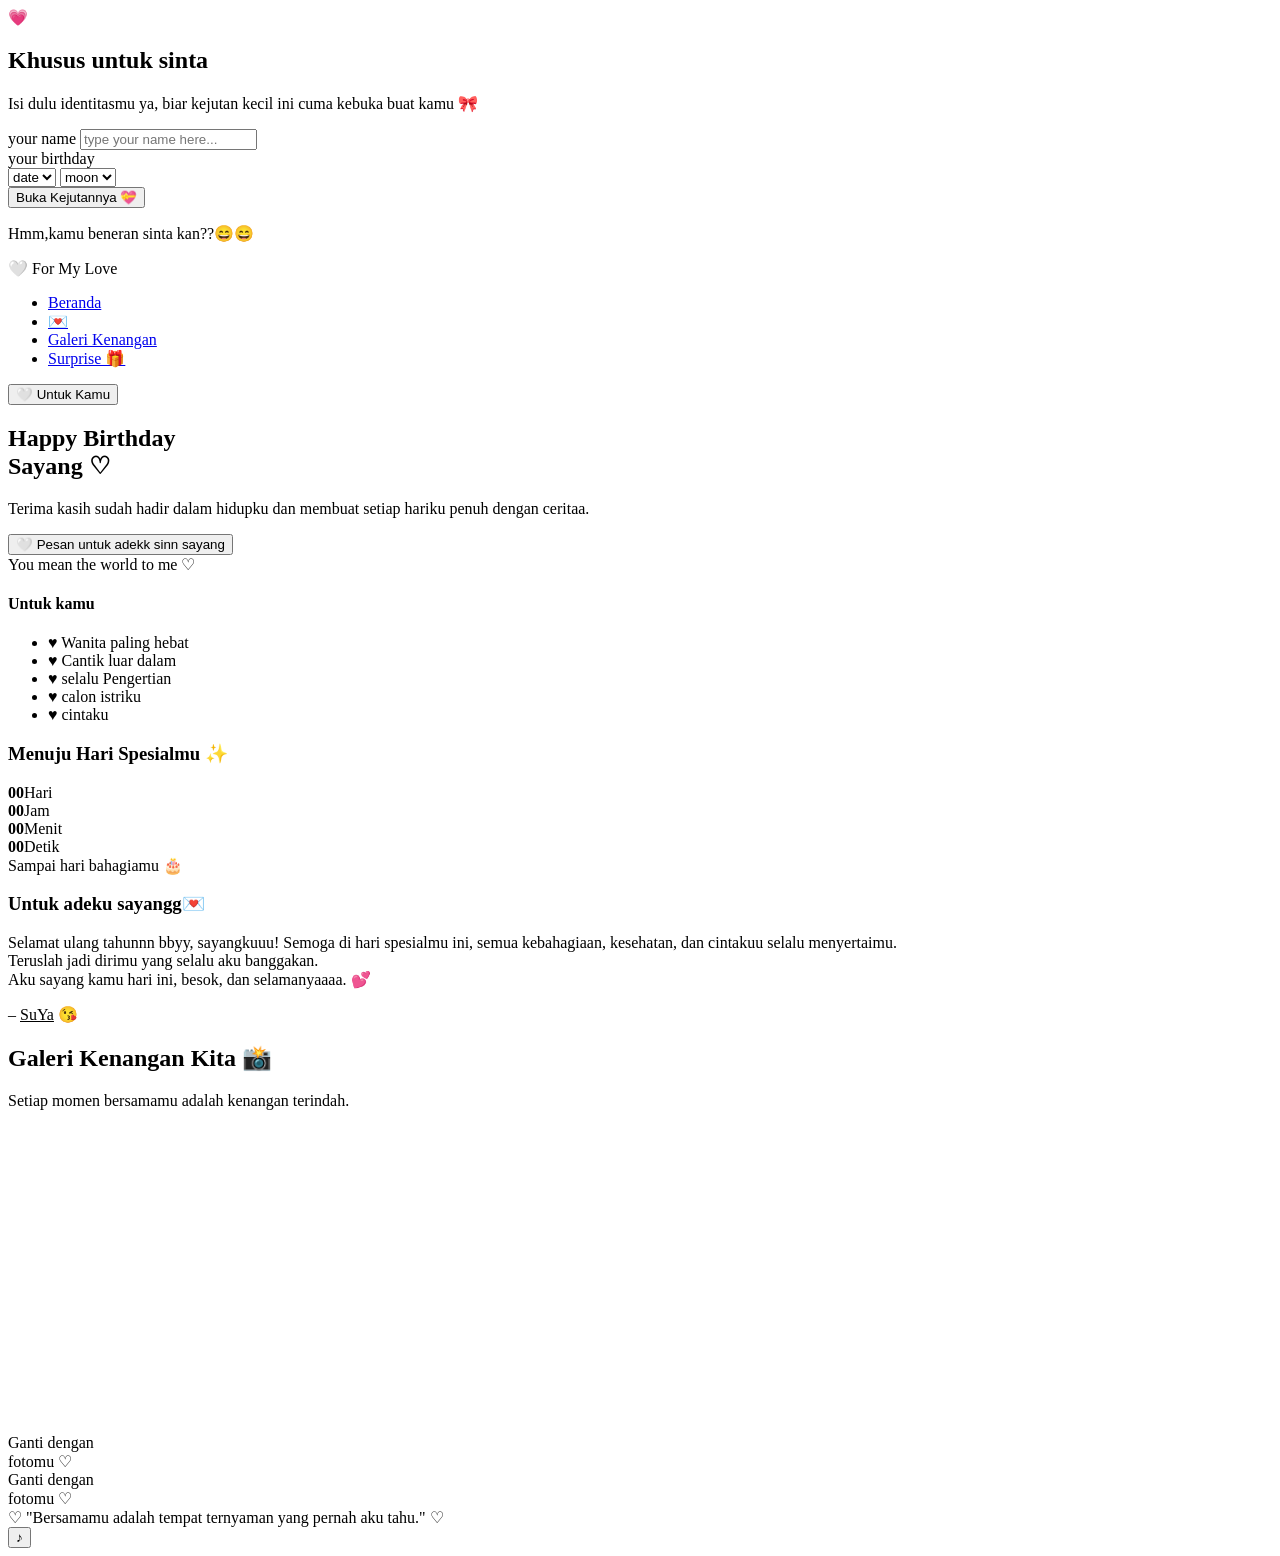
==== index.html @ 68ebcc74 "Add files via upload" ====
<!DOCTYPE html>
<html lang="id">
<head>
<meta charset="UTF-8">
<meta name="viewport" content="width=device-width, initial-scale=1.0">
<meta http-equiv="Content-Security-Policy" content="...">
<meta name="referrer" content="strict-origin-when-cross-origin">
<meta name="robots" content="noindex, nofollow">
<script>
  if (window.top !== window.self) { window.top.location = window.self.location; }
</script>
<title>For My Love 💗</title>

<!-- ======================================================
     FONT: Mengambil 2 jenis font dari Google Fonts
     - 'Playfair Display' & 'Great Vibes' untuk judul (kesan romantis, tulisan tangan)
     - 'Poppins' untuk teks biasa (mudah dibaca)
====================================================== -->
<link rel="preconnect" href="https://fonts.googleapis.com">
<link href="https://fonts.googleapis.com/css2?family=Great+Vibes&family=Playfair+Display:ital,wght@0,600;0,700;1,600&family=Poppins:wght@300;400;500;600;700&display=swap" rel="stylesheet">
<link rel="stylesheet" href="style.css">
</head>
<body>

<!-- ======================================================
     LOADING SCREEN / INTRO
     Layar pembuka bertema bunga bercahaya (neon). Daftar bunga & posisinya diisi otomatis
     lewat JavaScript (lihat bagian file javascript).
     Tombol titik biru di tengah = trigger untuk masuk website
     sekaligus trigger pertama kali musik latar diputar.
====================================================== -->
<div id="loadingScreen">
  <div class="flower-field" id="flowerField"></div>
 <div class="login-card" id="loginCard">
  <div class="login-icon">💗</div>
  <h2 class="login-title">Khusus untuk sinta</h2>
  <p class="login-sub">Isi dulu identitasmu ya, biar kejutan kecil ini cuma kebuka buat kamu 🎀</p>

  <div class="login-field">
    <label for="loginName">your name</label>
    <input type="text" id="loginName" placeholder="type your name here..." autocomplete="off">
  </div>

  <div class="login-field login-field-date">
    <label>your birthday</label>
    <div class="date-selects">
      <select id="loginDay"><option value="">date</option></select>
      <select id="loginMonth"><option value="">moon</option></select>
    </div>
  </div>

  <button class="login-submit" id="loginSubmit">
    Buka Kejutannya <span class="heart-icon">💝</span>
  </button>

  <p class="login-error" id="loginError">Hmm,kamu beneran sinta kan??😄😄</p>
</div>
</div>

<!-- ======================================================
     SELURUH KONTEN WEBSITE UTAMA
     Dibungkus dalam #siteContent supaya bisa di-fade-in
     bersamaan begitu loading screen ditutup.
====================================================== -->
<div id="siteContent">

<!-- ======================================================
     ELEMEN DEKORASI: hati & kelopak melayang di background
     (dibuat lewat JS supaya jumlah & posisinya acak/dinamis)
====================================================== -->
<div class="floaters" id="floaters"></div>

<!-- ======================================================
     AUDIO BACKSOUND
     Ganti "musik.mp3" dengan lagu pilihanmu (upload file audio
     ke folder yang sama dengan file HTML ini).
     loop -> lagu diulang terus, preload -> disiapkan dari awal.
====================================================== -->
<audio id="bgMusic" loop preload="auto">
  <source src="musik.mp3" type="audio/mpeg">
</audio>


<!-- ======================================================
     NAVBAR
====================================================== -->
<header>
  <div class="logo">🤍 For My Love</div>
  <nav>
    <ul>
      <li><a href="#beranda" class="active">Beranda</a></li>
      <li><a href="#pesan">💌</a></li>
      <li><a href="#galeri">Galeri Kenangan</a></li>
      <li><a href="D:\projek gabut\projek 30 mar\suprise.html" target="_blank" rel="noopener noreferrer">Surprise 🎁</a></li>
    </ul>
  </nav>
  <button class="btn-cta">🤍 Untuk Kamu</button>
</header>

<!-- ======================================================
     HERO SECTION
====================================================== -->
<section class="hero" id="beranda">
  <div class="hero-text">
    <h1>Happy Birthday<br>Sayang <span class="heart">♡</span></h1>
    <p>Terima kasih sudah hadir dalam hidupku dan membuat setiap hariku penuh dengan ceritaa.</p>
    <!-- Tombol ini akan men-scroll halaman ke bagian "Pesan Untukmu" -->
    <button class="btn-main" onclick="document.getElementById('pesan').scrollIntoView({behavior:'smooth'})">
      🤍 Pesan untuk adekk sinn sayang
    </button>
  </div>

  <div class="bouquet-wrap">
    <div class="polaroid">
      <div class="bouquet">
        <div class="rose r1"></div>
        <div class="rose r2"></div>
        <div class="rose r3"></div>
        <div class="rose r4"></div>
        <div class="rose r5"></div>
      </div>
      <div class="note-card">You mean the world to me ♡</div>
    </div>
    <div class="sticky-note">
      <h4>Untuk kamu</h4>
      <ul>
        <li>♥ Wanita paling hebat</li>
        <li>♥ Cantik luar dalam</li>
        <li>♥ selalu Pengertian</li>
        <li>♥ calon istriku </li>
        <li>♥ cintaku</li>
      </ul>
    </div>
  </div>
</section>

<!-- ======================================================
     COUNTDOWN + PESAN UNTUKMU
====================================================== -->
<section class="split-section" id="pesan">
  <div class="card countdown-card">
    <h3>Menuju Hari Spesialmu ✨</h3>
    <div class="timer">
      <div class="box"><b id="cd-days">00</b><span>Hari</span></div>
      <div class="box"><b id="cd-hours">00</b><span>Jam</span></div>
      <div class="box"><b id="cd-mins">00</b><span>Menit</span></div>
      <div class="box"><b id="cd-secs">00</b><span>Detik</span></div>
    </div>
    <div class="caption">Sampai hari bahagiamu 🎂</div>
  </div>

  <div class="card message-card">
    <h3>Untuk adeku sayangg💌</h3>
    <p >
      Selamat ulang tahunnn bbyy, sayangkuuu! Semoga di hari spesialmu ini, semua kebahagiaan,
      kesehatan, dan cintakuu selalu menyertaimu.<br>
      Teruslah jadi dirimu yang selalu aku banggakan.<br>
      Aku sayang kamu hari ini, besok, dan selamanyaaaa. 💕
    </p>
    <div class="signature">– <u>SuYa</u> 😘</div>
  </div>
</section>

<!-- ======================================================
     GALERI KENANGAN
     Setiap kotak adalah "slot foto" — ganti background-image
     di CSS (.p1, .p2, dst) dengan url('foto-kamu.jpg') untuk
     menampilkan foto asli kalian.
====================================================== -->
<section class="gallery-section" id="galeri">
  <h2>Galeri Kenangan Kita 📸</h2>
  <p class="sub">Setiap momen bersamamu adalah kenangan terindah.</p>
  <div class="gallery-grid" id="kenangan">
    <div class="photo-slot p1"></div>
  <div class="photo-slot p2 video-slot">
  <video src="gambar\video 2.mp4" poster="gambar\foto 2.png" autoplay muted loop playsinline></video>
</div>
    <div class="photo-slot p3"></div>
    <div class="photo-slot p4">
       <video src="gambar\video 4.mp4" poster="gambar\foto 4.png" autoplay muted loop playsinline></video>
    </div>
    <div class="photo-slot p5">Ganti dengan<br>fotomu ♡</div>
    <div class="photo-slot p6">Ganti dengan<br>fotomu ♡</div>
  </div>
</section>

<!-- ======================================================
     FOOTER QUOTE
====================================================== -->
<footer>
  ♡ "Bersamamu adalah tempat ternyaman yang pernah aku tahu." ♡
</footer>

<!-- ======================================================
     TOMBOL TOGGLE MUSIK (BACKSOUND)
====================================================== -->
<button id="musicToggle" title="Putar / Jeda Musik"><i>♪</i></button>

</div><!-- /#siteContent -->

<script src="script.js"></script>
</body>
</html>
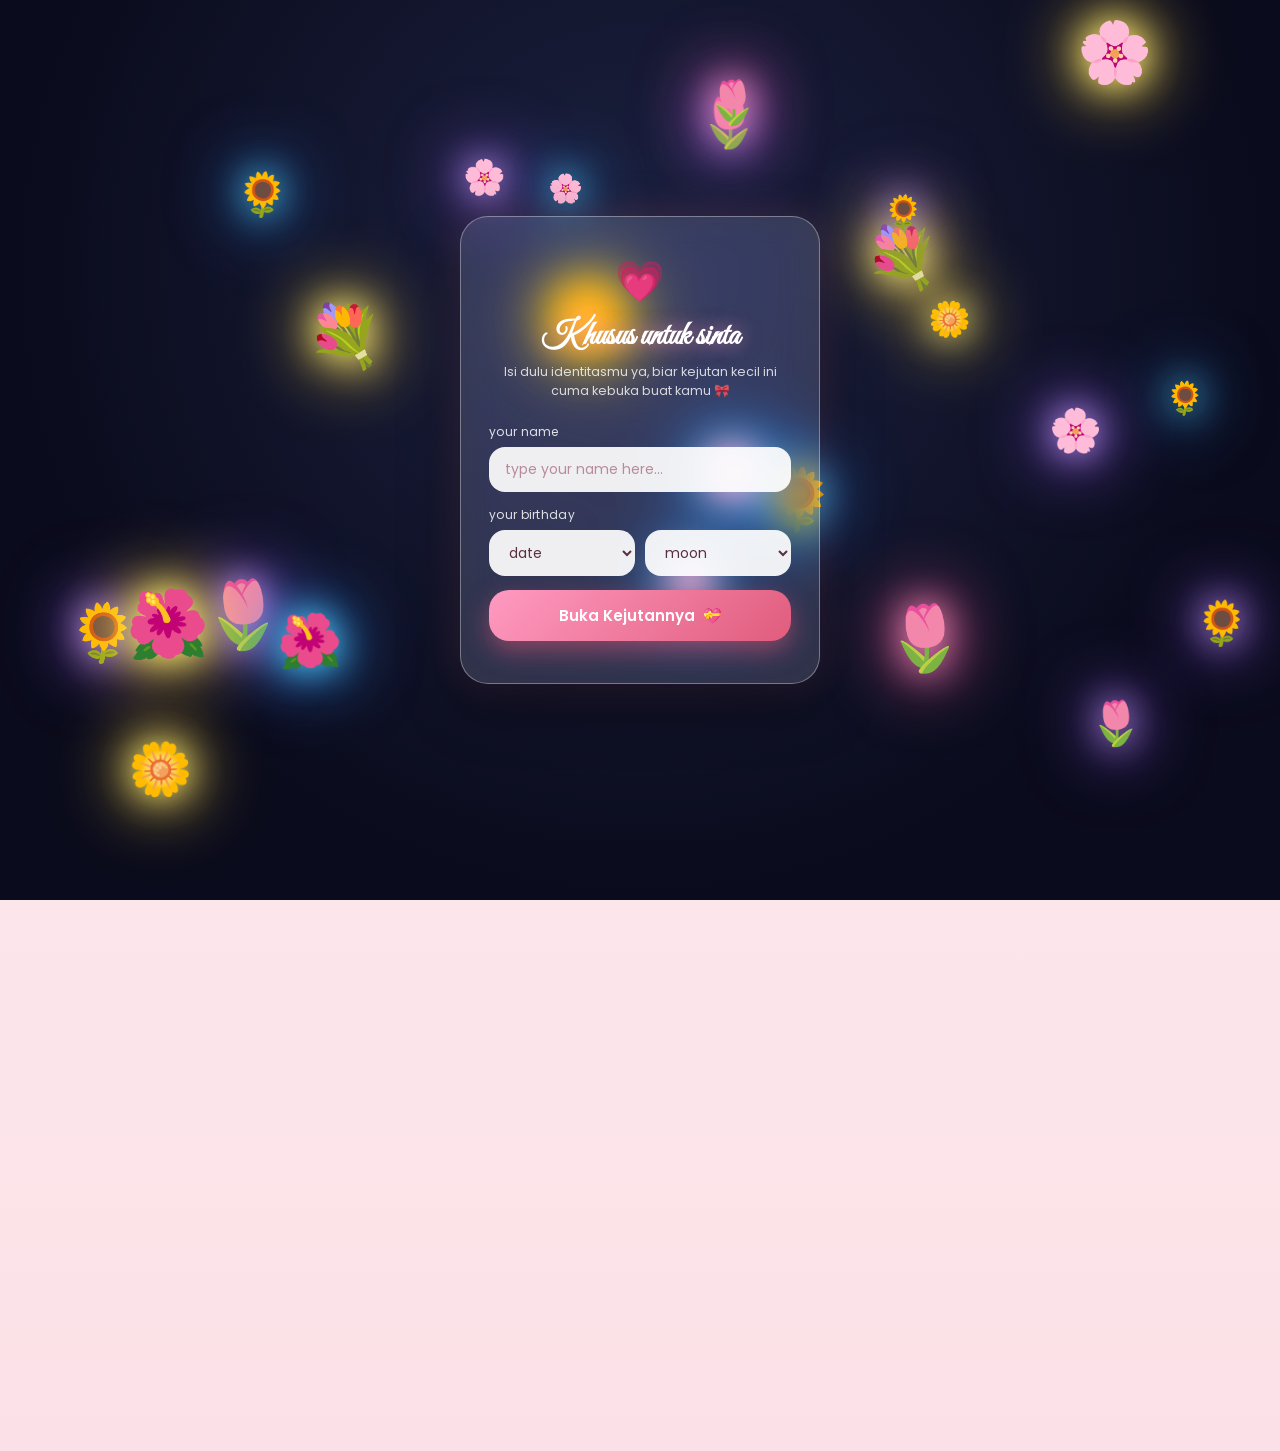
==== commit 8047805c: "Update index.html" ====
--- a/index.html
+++ b/index.html
@@ -91,10 +91,10 @@
       <li><a href="#beranda" class="active">Beranda</a></li>
       <li><a href="#pesan">💌</a></li>
       <li><a href="#galeri">Galeri Kenangan</a></li>
-      <li><a href="D:\projek gabut\projek 30 mar\suprise.html" target="_blank" rel="noopener noreferrer">Surprise 🎁</a></li>
+      <li><a href="suprise.html" target="_blank" rel="noopener noreferrer">Surprise 🎁</a></li>
     </ul>
   </nav>
-  <button class="btn-cta">🤍 Untuk Kamu</button>
+  <button class="btn-cta"><a href="suprise.html" target="_blank" rel="noopener noreferrer">🤍 Untuk Kamu</a></button>
 </header>
 
 <!-- ======================================================
@@ -200,4 +200,4 @@
 
 <script src="script.js"></script>
 </body>
-</html>+</html>
--- a/style.css
+++ b/style.css
@@ -0,0 +1,395 @@
+ /* ======================================================
+     ROOT VARIABLES
+     Menyimpan warna & nilai yang dipakai berulang kali,
+     supaya gampang diganti tanpa ubah banyak baris CSS.
+  ====================================================== */
+  :root{
+    --bg-blush:#fdeef1;
+    --bg-blush-2:#fbe1e7;
+    --pink-soft:#ffd6e0;
+    --pink-mid:#f2879f;
+    --pink-deep:#e05c7c;
+    --rose-dark:#7a2e3a;
+    --text-main:#5b3040;
+    --text-soft:#8a5a68;
+    --white:#fffdfd;
+    --card-shadow: 0 20px 40px -12px rgba(224,92,124,0.25);
+  }
+
+  *{ box-sizing:border-box; margin:0; padding:0; }
+
+  body{
+    font-family:'Poppins', sans-serif;
+    color:var(--text-main);
+    background: linear-gradient(180deg,var(--bg-blush) 0%, var(--bg-blush-2) 100%);
+    overflow-x:hidden;
+    position:relative;
+  }
+
+  h1,h2,.script{ font-family:'Great Vibes', cursive; }
+  h3,h4{ font-family:'Playfair Display', serif; }
+
+  a{ text-decoration:none; color:inherit; }
+  ul{ list-style:none; }
+  img{ max-width:100%; display:block; }
+
+  /* ======================================================
+     BACKGROUND DECORATION (hati & kelopak melayang)
+     Elemen dekoratif murni visual, tidak mengganggu konten,
+     dibuat dengan CSS animation supaya ringan (tanpa gambar).
+  ====================================================== */
+  .floaters{
+    position:fixed; inset:0; pointer-events:none; z-index:0; overflow:hidden;
+  }
+  .floaters span{
+    position:absolute; bottom:-10%;
+    font-size: 22px; opacity:.35; color:var(--pink-mid);
+    animation: floatUp linear infinite;
+  }
+  @keyframes floatUp{
+    0%{ transform:translateY(0) rotate(0deg); opacity:0; }
+    10%{ opacity:.4; }
+    100%{ transform:translateY(-120vh) rotate(25deg); opacity:0; }
+  }
+
+  /* ======================================================
+     NAVBAR
+     Header tetap di atas (sticky) berisi logo, menu, & tombol CTA
+  ====================================================== */
+  header{
+    position:sticky; top:0; z-index:50;
+    display:flex; align-items:center; justify-content:space-between;
+    padding:16px 40px;
+    background:rgba(255,253,253,0.85);
+    backdrop-filter: blur(10px);
+    box-shadow:0 4px 20px rgba(224,92,124,0.08);
+  }
+  .logo{ font-family:'Great Vibes', cursive; font-size:26px; color:var(--rose-dark); display:flex; align-items:center; gap:6px; }
+  nav ul{ display:flex; gap:32px; font-size:15px; font-weight:500; color:var(--text-soft); }
+  nav ul li a:hover{ color:var(--pink-deep); }
+  nav ul li a.active{ color:var(--pink-deep); font-weight:600; }
+  .btn-cta{
+    background:var(--pink-deep); color:#fff; padding:10px 20px; border-radius:30px;
+    font-weight:600; font-size:14px; display:flex; gap:6px; align-items:center;
+    box-shadow:0 8px 18px rgba(224,92,124,.35); transition:.25s;
+    border:none; cursor:pointer;
+  }
+  .btn-cta:hover{ transform:translateY(-2px); box-shadow:0 12px 22px rgba(224,92,124,.45); }
+
+  /* Efek "pop" kecil pada tombol itu sendiri saat diklik,
+     sebagai feedback sebelum bunga & pita beterbangan keluar. */
+  .btn-cta.pop{ animation: ctaPop .5s ease; }
+  @keyframes ctaPop{
+    0%{ transform:scale(1) rotate(0deg); }
+    30%{ transform:scale(1.18) rotate(-5deg); }
+    60%{ transform:scale(.94) rotate(4deg); }
+    100%{ transform:scale(1) rotate(0deg); }
+  }
+
+  @media(max-width:900px){ nav{ display:none; } header{ padding:14px 20px; } }
+
+  /* ======================================================
+     EFEK KLIK TOMBOL "🤍 Untuk Kamu"
+     Saat tombol ini diklik, beberapa bunga & potongan pita
+     (confetti) "meledak" keluar dari posisi tombol, terbang
+     ke segala arah, lalu jatuh & memudar seperti kejutan
+     ulang tahun. Posisi akhir tiap partikel (--dx/--dy1/--dy2/--rot)
+     diisi secara acak lewat JavaScript.
+  ====================================================== */
+  .celebration-burst{
+    position:fixed; inset:0; z-index:200; pointer-events:none; overflow:hidden;
+  }
+  .burst-flower, .burst-ribbon{
+    position:absolute; top:0; left:0; will-change:transform,opacity;
+    animation: burstFly 1.4s cubic-bezier(.25,.75,.4,1) forwards;
+  }
+  .burst-flower{ transform-origin:center; }
+  .burst-ribbon{
+    width:9px; height:16px; border-radius:2px; transform-origin:center;
+    box-shadow:0 1px 3px rgba(0,0,0,.15);
+  }
+  @keyframes burstFly{
+    0%{
+      transform: translate(-50%,-50%) translate(0,0) rotate(0deg) scale(.3);
+      opacity:1;
+    }
+    30%{
+      transform: translate(-50%,-50%) translate(calc(var(--dx) * .6), var(--dy1)) rotate(calc(var(--rot) * .5)) scale(1);
+      opacity:1;
+    }
+    100%{
+      transform: translate(-50%,-50%) translate(var(--dx), var(--dy2)) rotate(var(--rot)) scale(.75);
+      opacity:0;
+    }
+  }
+
+  /* ======================================================
+     HERO SECTION
+     Bagian pembuka: judul besar + tombol + ilustrasi buket bunga (CSS)
+  ====================================================== */
+  .hero{
+    position:relative; z-index:1;
+    display:grid; grid-template-columns:1fr 1fr; gap:40px;
+    align-items:center; padding:80px 60px 60px;
+    max-width:1300px; margin:0 auto;
+  }
+  .hero-text h1{ font-size:64px; color:var(--rose-dark); line-height:1.15; }
+  .hero-text h1 .heart{ font-family:'Poppins'; color:var(--pink-mid); }
+  .hero-text p{ margin:22px 0 28px; color:var(--text-soft); max-width:420px; line-height:1.8; }
+
+  .btn-main{
+    background:var(--pink-deep); color:#fff; border:none; padding:16px 30px;
+    border-radius:14px; font-weight:600; font-size:15px; cursor:pointer;
+    display:inline-flex; align-items:center; gap:8px;
+    box-shadow:0 14px 28px -8px rgba(224,92,124,.55); transition:.25s;
+  }
+  .btn-main:hover{ transform:translateY(-3px); }
+
+  /* Ilustrasi buket bunga dibuat murni dari CSS (bulatan & gradien),
+     supaya tidak perlu memakai foto berhak cipta orang lain. */
+  .bouquet-wrap{ position:relative; display:flex; justify-content:center; }
+  .polaroid{
+    background:#fff; padding:14px 14px 50px; border-radius:6px;
+    box-shadow: var(--card-shadow); transform:rotate(-3deg);
+    width:340px;
+  }
+  .bouquet{
+    width:100%; height:260px; border-radius:4px; position:relative; overflow:hidden;
+    background: radial-gradient(circle at 30% 70%, #a8c78a 0%, #7fa864 40%, transparent 41%),
+                linear-gradient(160deg,#fbc7d4,#f5a8bd 60%, #e8829a);
+  }
+  .bouquet .rose{
+    position:absolute; width:70px; height:70px; border-radius:50%;
+    background:radial-gradient(circle at 35% 35%, #ffd7e2, #f2879f 60%, #d9607e);
+    box-shadow: inset -6px -6px 10px rgba(0,0,0,.15);
+  }
+  .r1{ top:30px; left:40px; } .r2{ top:60px; left:120px; width:85px; height:85px; }
+  .r3{ top:20px; left:210px; } .r4{ top:90px; left:60px; width:55px; height:55px; }
+  .r5{ top:100px; left:190px; width:60px; height:60px; }
+  .note-card{
+    position:absolute; bottom:14px; left:14px; right:14px; background:#fffaf3;
+    padding:12px 14px; border-radius:4px; font-family:'Great Vibes'; font-size:20px;
+    color:var(--rose-dark); box-shadow:0 6px 14px rgba(0,0,0,.15);
+  }
+  .sticky-note{
+    position:absolute; right:-40px; top:40px; background:var(--pink-soft);
+    width:190px; padding:18px; border-radius:4px; transform:rotate(4deg);
+    box-shadow: var(--card-shadow); font-size:13px;
+  }
+  .sticky-note h4{ font-family:'Great Vibes'; font-size:20px; color:var(--rose-dark); margin-bottom:10px; }
+  .sticky-note li{ margin-bottom:6px; color:var(--text-soft); }
+
+  @media(max-width:900px){
+  .hero{ grid-template-columns:1fr; padding:50px 24px; text-align:center; }
+  .hero-text p{ margin-inline:auto; }
+  .hero-text h1{ font-size:46px; }
+
+  .bouquet-wrap{ flex-direction:column; align-items:center; gap:24px; }
+  .sticky-note{ position:static; margin:0 auto; }
+}
+  
+
+  /* ======================================================
+     SECTION: COUNTDOWN + PESAN
+  ====================================================== */
+  .split-section{
+    position:relative; z-index:1;
+    display:grid; grid-template-columns:1fr 1.3fr; gap:26px;
+    max-width:1300px; margin:20px auto 80px; padding:0 60px;
+  }
+  .card{ background:#fff; border-radius:20px; padding:34px; box-shadow:var(--card-shadow); }
+  .countdown-card{ background:var(--pink-soft); text-align:center; }
+  .countdown-card h3{ color:var(--rose-dark); margin-bottom:22px; font-size:22px; }
+  .timer{ display:flex; gap:14px; justify-content:center; margin-bottom:16px; }
+  .timer .box{ background:#fff; border-radius:14px; padding:14px 18px; min-width:70px; box-shadow:0 8px 16px rgba(0,0,0,.06); }
+  .timer .box b{ font-size:30px; color:var(--pink-deep); display:block; }
+  .timer .box span{ font-size:12px; color:var(--text-soft); }
+  .countdown-card .caption{ color:var(--text-soft); font-size:14px; }
+
+  .message-card h3{ color:var(--rose-dark); margin-bottom:16px; font-size:24px; }
+  .message-card p{ line-height:1.9; color:var(--text-soft); }
+  .message-card .signature{ margin-top:18px; font-style:italic; color:var(--pink-deep); }
+
+  @media(max-width:900px){ .split-section{ grid-template-columns:1fr; padding:0 24px; } }
+
+  /* ======================================================
+     GALERI
+  ====================================================== */
+  .gallery-section{ position:relative; z-index:1; text-align:center; padding:20px 24px 70px; }
+  .gallery-section h2{ font-size:40px; color:var(--rose-dark); }
+  .gallery-section .sub{ color:var(--text-soft); margin-bottom:34px; }
+  .gallery-grid{
+    display:grid; grid-template-columns:repeat(6,1fr); gap:18px; max-width:1300px; margin:0 auto;
+  }
+  .photo-slot{
+    aspect-ratio:1/1.05; border-radius:16px; position:relative; overflow:hidden;
+    display:flex; align-items:center; justify-content:center; color:#fff; font-size:13px; text-align:center; padding:10px;
+    box-shadow:0 10px 20px rgba(224,92,124,.18); cursor:pointer; transition:.3s;
+  }
+  .photo-slot:hover{ transform:translateY(-6px) scale(1.02); }
+  .p1{ background: url('gambar/foto 1.png') center/cover no-repeat; }
+  .p2{ background: url('gambar/foto 2.png') center/cover no-repeat; }
+  .p3{ background: url('gambar/foto 3.jpg') center/cover no-repeat; }
+  .p5{ background:linear-gradient(135deg,#f4c2ce,#d98aa2); }
+  .p6{ background:linear-gradient(135deg,#e8829a,#7a2e3a); }
+
+.video-slot{ padding:0; }
+.video-slot video{
+  width:100%; height:100%; object-fit:cover; display:block;
+}
+
+  @media(max-width:900px){ .gallery-grid{ grid-template-columns:repeat(2,1fr); } }
+
+  /* ======================================================
+     FOOTER QUOTE
+  ====================================================== */
+  footer{
+    position:relative; z-index:1; text-align:center; padding:40px 20px 60px;
+    font-family:'Great Vibes'; font-size:28px; color:var(--rose-dark);
+  }
+
+  /* ======================================================
+     LOADING SCREEN (INTRO SEBELUM MASUK WEBSITE)
+     Terinspirasi dari video referensi: layar gelap penuh
+     bunga yang bermekaran dengan cahaya neon, lalu ada titik
+     "ketuk untuk membuka" di tengah. Setelah diklik, layar ini
+     memudar (fade-out) dan baru musik + website utama muncul.
+  ====================================================== */
+  #loadingScreen{
+    position:fixed; inset:0; z-index:999;
+    display:flex; align-items:center; justify-content:center;
+    background: radial-gradient(circle at 50% 30%, #1c2140 0%, #0a0b1c 70%);
+    overflow:hidden;
+    transition: opacity .9s ease, visibility .9s ease;
+  }
+  #loadingScreen.hide{ opacity:0; visibility:hidden; pointer-events:none; }
+
+  /* Konten utama disembunyikan dulu (opacity 0) selama loading
+     screen tampil, lalu di-fade-in begitu intro ditutup. */
+  #siteContent{ opacity:0; transition: opacity 1.1s ease; }
+  #siteContent.show{ opacity:1; }
+
+  .flower-field{ position:absolute; inset:0; }
+  .flower{
+    position:absolute; font-size:54px;
+    opacity:0; transform:scale(0) rotate(-15deg);
+    animation: bloomIn 1.1s cubic-bezier(.2,1.4,.4,1) forwards, swayFloat 5s ease-in-out infinite;
+    animation-delay: var(--delay), var(--delay);
+  }
+  @keyframes bloomIn{
+    0%{ opacity:0; transform:scale(0) rotate(-15deg); }
+    70%{ opacity:1; }
+    100%{ opacity:1; transform:scale(1) rotate(0deg); }
+  }
+  @keyframes swayFloat{
+    0%,100%{ margin-top:0px; }
+    50%{ margin-top:-14px; }
+  }
+  /* Warna cahaya (glow) tiap bunga dibuat beda-beda supaya
+     terlihat seperti sorot lampu neon di video referensi. */
+  .glow-blue{ filter: drop-shadow(0 0 18px #4fd6ff) drop-shadow(0 0 34px #2f8fff); }
+  .glow-pink{ filter: drop-shadow(0 0 18px #ff8fc2) drop-shadow(0 0 34px #ff5c9a); }
+  .glow-yellow{ filter: drop-shadow(0 0 18px #fff27a) drop-shadow(0 0 34px #ffd23f); }
+  .glow-purple{ filter: drop-shadow(0 0 18px #c99bff) drop-shadow(0 0 34px #9b5cff); }
+
+  .login-card{
+  position:relative; z-index:3;
+  width:min(360px, 88vw);
+  background: rgba(255,255,255,.14);
+  backdrop-filter: blur(18px) saturate(150%);
+  -webkit-backdrop-filter: blur(18px) saturate(150%);
+  border: 1.5px solid rgba(255,255,255,.35);
+  border-radius: 28px;
+  padding: 34px 28px 28px;
+  text-align:center; color:#fff;
+  box-shadow: 0 20px 60px rgba(0,0,0,.4), 0 0 40px rgba(255,140,190,.18);
+  animation: cardFloatIn .9s cubic-bezier(.2,1.4,.4,1) forwards;
+}
+@keyframes cardFloatIn{
+  0%{ opacity:0; transform:translateY(30px) scale(.9); }
+  100%{ opacity:1; transform:translateY(0) scale(1); }
+}
+.login-icon{ font-size:40px; margin-bottom:6px; animation: heartBeat 1.6s ease-in-out infinite; }
+@keyframes heartBeat{
+  0%,100%{ transform:scale(1); } 25%{ transform:scale(1.15); }
+  40%{ transform:scale(.95); } 60%{ transform:scale(1.08); }
+}
+.login-title{
+  font-family:'Great Vibes', cursive; font-size:32px; color:#fff;
+  margin-bottom:6px; text-shadow:0 0 20px rgba(255,150,190,.6);
+}
+.login-sub{ font-size:12.5px; color:rgba(255,255,255,.8); margin-bottom:22px; line-height:1.5; }
+.login-field{ text-align:left; margin-bottom:14px; }
+.login-field label{
+  display:block; font-size:12px; color:rgba(255,255,255,.85);
+  margin-bottom:6px; letter-spacing:.3px;
+}
+.login-field input, .login-field select{
+  width:100%; padding:12px 16px; border-radius:16px; border:none;
+  background:rgba(255,255,255,.92); color:var(--text-main);
+  font-family:'Poppins',sans-serif; font-size:14px; outline:none;
+  transition:transform .2s ease, box-shadow .2s ease; cursor:pointer;
+}
+.login-field input::placeholder{ color:#b98b98; }
+.login-field input:focus, .login-field select:focus{
+  transform:scale(1.02); box-shadow:0 0 0 3px rgba(255,150,190,.6);
+}
+.date-selects{ display:flex; gap:10px; }
+.date-selects select{ flex:1; }
+.login-submit{
+  width:100%; margin-top:8px; padding:14px; border:none; border-radius:20px;
+  background: linear-gradient(135deg,#ff9ac1,#e05c7c);
+  color:#fff; font-family:'Poppins',sans-serif; font-weight:600; font-size:15px;
+  cursor:pointer; display:flex; align-items:center; justify-content:center; gap:8px;
+  box-shadow:0 10px 24px rgba(224,92,124,.5);
+  transition: transform .25s cubic-bezier(.34,1.56,.64,1);
+}
+.login-submit:hover{ transform:translateY(-3px) scale(1.03); }
+.login-submit:active{ transform:scale(.97); }
+.login-submit .heart-icon{ display:inline-block; animation: heartBeat 1.6s ease-in-out infinite; }
+.login-error{
+  margin-top:14px; font-size:12.5px; color:#ffd3de;
+  opacity:0; max-height:0; overflow:hidden; transition:opacity .3s ease;
+}
+.login-error.show{ opacity:1; max-height:40px; }
+.login-card.shake{ animation: shakeCard .5s ease; }
+@keyframes shakeCard{
+  0%,100%{ transform:translateX(0); }
+  20%{ transform:translateX(-10px) rotate(-1deg); }
+  40%{ transform:translateX(10px) rotate(1deg); }
+  60%{ transform:translateX(-8px) rotate(-1deg); }
+  80%{ transform:translateX(8px) rotate(1deg); }
+}
+.login-card.login-success{ animation: successPop .6s cubic-bezier(.34,1.56,.64,1) forwards; }
+@keyframes successPop{
+  0%{ transform:scale(1); opacity:1; }
+  40%{ transform:scale(1.08); }
+  100%{ transform:scale(1); opacity:0; }
+}
+
+  @media(max-width:600px){
+  .flower{ font-size:38px; }
+  .login-card{ padding:28px 20px 22px; }
+  .login-title{ font-size:26px; }
+}
+
+  /* ======================================================
+     TOMBOL MUSIK (BACKSOUND)
+     Tombol melayang di pojok layar untuk menghidupkan/mematikan
+     lagu latar. Autoplay dengan suara sering diblokir browser,
+     jadi disediakan tombol agar pengguna bisa mengaktifkan sendiri.
+  ====================================================== */
+  #musicToggle{
+    position:fixed; bottom:22px; right:22px; z-index:100;
+    width:56px; height:56px; border-radius:50%; border:none;
+    background:var(--pink-deep); color:#fff; font-size:22px; cursor:pointer;
+    box-shadow:0 10px 22px rgba(224,92,124,.5);
+    display:flex; align-items:center; justify-content:center;
+    animation: pulse 2.2s infinite;
+  }
+  @keyframes pulse{
+    0%,100%{ box-shadow:0 0 0 0 rgba(224,92,124,.5); }
+    50%{ box-shadow:0 0 0 12px rgba(224,92,124,0); }
+  }
+  #musicToggle.spin i{ animation: spin 3s linear infinite; }
+  @keyframes spin{ from{ transform:rotate(0deg);} to{ transform:rotate(360deg);} }
